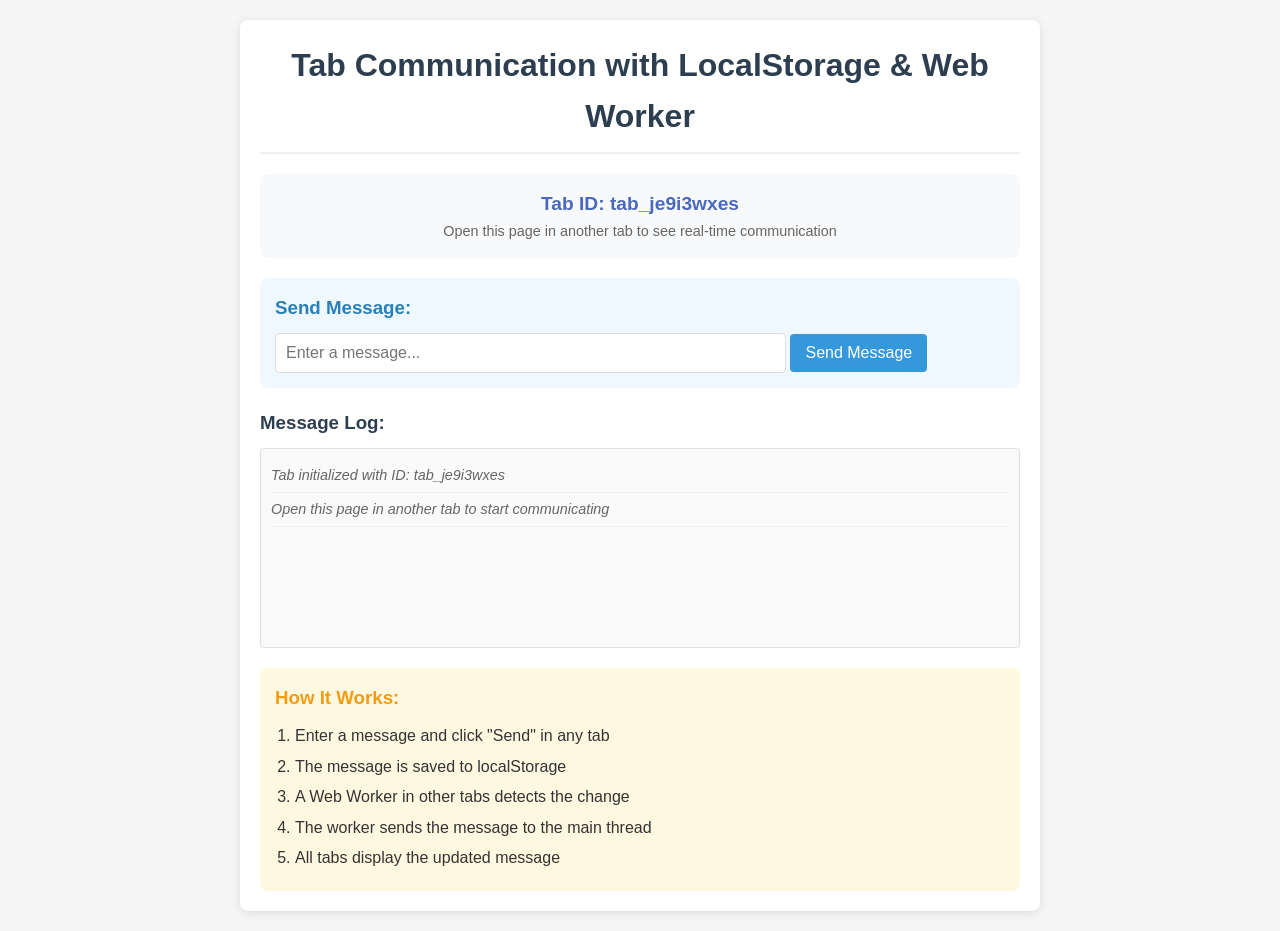
==== index.html @ 3d2b322a "init" ====
<!DOCTYPE html>
<html lang="en">
<head>
    <meta charset="UTF-8">
    <meta name="viewport" content="width=device-width, initial-scale=1.0">
    <title>LocalStorage & Worker Demo</title>
    <link rel="stylesheet" href="style.css">
</head>
<body>
    <div class="container">
        <h1>Tab Communication with LocalStorage & Web Worker</h1>
        
        <div class="tab-identifier">
            <h2>Tab ID: <span id="tabId"></span></h2>
            <p>Open this page in another tab to see real-time communication</p>
        </div>
        
        <div class="control-panel">
            <h3>Send Message:</h3>
            <input type="text" id="messageInput" placeholder="Enter a message...">
            <button id="sendButton">Send Message</button>
        </div>
        
        <div class="message-log">
            <h3>Message Log:</h3>
            <div id="messageLog"></div>
        </div>
        
        <div class="info">
            <h3>How It Works:</h3>
            <ol>
                <li>Enter a message and click "Send" in any tab</li>
                <li>The message is saved to localStorage</li>
                <li>A Web Worker in other tabs detects the change</li>
                <li>The worker sends the message to the main thread</li>
                <li>All tabs display the updated message</li>
            </ol>
        </div>
    </div>
    
    <script src="main.js"></script>
</body>
</html>
---- style.css ----
/* style.css */

* {
    margin: 0;
    padding: 0;
    box-sizing: border-box;
}

body {
    font-family: 'Segoe UI', Tahoma, Geneva, Verdana, sans-serif;
    line-height: 1.6;
    color: #333;
    background-color: #f5f5f5;
    padding: 20px;
}

.container {
    max-width: 800px;
    margin: 0 auto;
    background-color: white;
    border-radius: 8px;
    box-shadow: 0 2px 10px rgba(0, 0, 0, 0.1);
    padding: 20px;
}

h1 {
    color: #2c3e50;
    text-align: center;
    margin-bottom: 20px;
    padding-bottom: 10px;
    border-bottom: 2px solid #eee;
}

.tab-identifier {
    background-color: #f8f9fa;
    padding: 15px;
    border-radius: 8px;
    text-align: center;
    margin-bottom: 20px;
}

.tab-identifier h2 {
    font-size: 1.2rem;
    color: #4a69bd;
}

.tab-identifier p {
    font-size: 0.9rem;
    color: #666;
}

.control-panel {
    background-color: #f0f8ff;
    padding: 15px;
    border-radius: 8px;
    margin-bottom: 20px;
}

.control-panel h3 {
    margin-bottom: 10px;
    color: #2980b9;
}

#messageInput {
    width: 70%;
    padding: 10px;
    border: 1px solid #ddd;
    border-radius: 4px;
    font-size: 1rem;
}

#sendButton {
    padding: 10px 15px;
    background-color: #3498db;
    color: white;
    border: none;
    border-radius: 4px;
    cursor: pointer;
    font-size: 1rem;
    transition: background-color 0.3s;
}

#sendButton:hover {
    background-color: #2980b9;
}

.message-log {
    margin-bottom: 20px;
}

.message-log h3 {
    color: #2c3e50;
    margin-bottom: 10px;
}

#messageLog {
    height: 200px;
    overflow-y: auto;
    border: 1px solid #ddd;
    border-radius: 4px;
    padding: 10px;
    background-color: #fafafa;
}

.message {
    padding: 8px 12px;
    border-radius: 8px;
    margin-bottom: 8px;
    max-width: 80%;
}

.sent {
    background-color: #dcf8c6;
    margin-left: auto;
    text-align: right;
}

.received {
    background-color: #e3f2fd;
    position: relative;
}

.received::before {
    content: '🔄';
    position: absolute;
    left: -20px;
    top: 50%;
    transform: translateY(-50%);
    font-size: 12px;
}

.received-direct {
    background-color: #e8f5e9;
    position: relative;
}

.received-direct::before {
    content: '📩';
    position: absolute;
    left: -20px;
    top: 50%;
    transform: translateY(-50%);
    font-size: 12px;
}

.sender {
    font-weight: bold;
    margin-right: 6px;
}

.time {
    font-size: 0.75em;
    color: #666;
    display: block;
    margin-top: 2px;
}

.log {
    padding: 5px 0;
    color: #666;
    font-style: italic;
    font-size: 0.9em;
    border-bottom: 1px solid #eee;
}

.info {
    background-color: #fff8e1;
    padding: 15px;
    border-radius: 8px;
}

.info h3 {
    color: #f39c12;
    margin-bottom: 10px;
}

.info ol {
    padding-left: 20px;
}

.info li {
    margin-bottom: 5px;
}
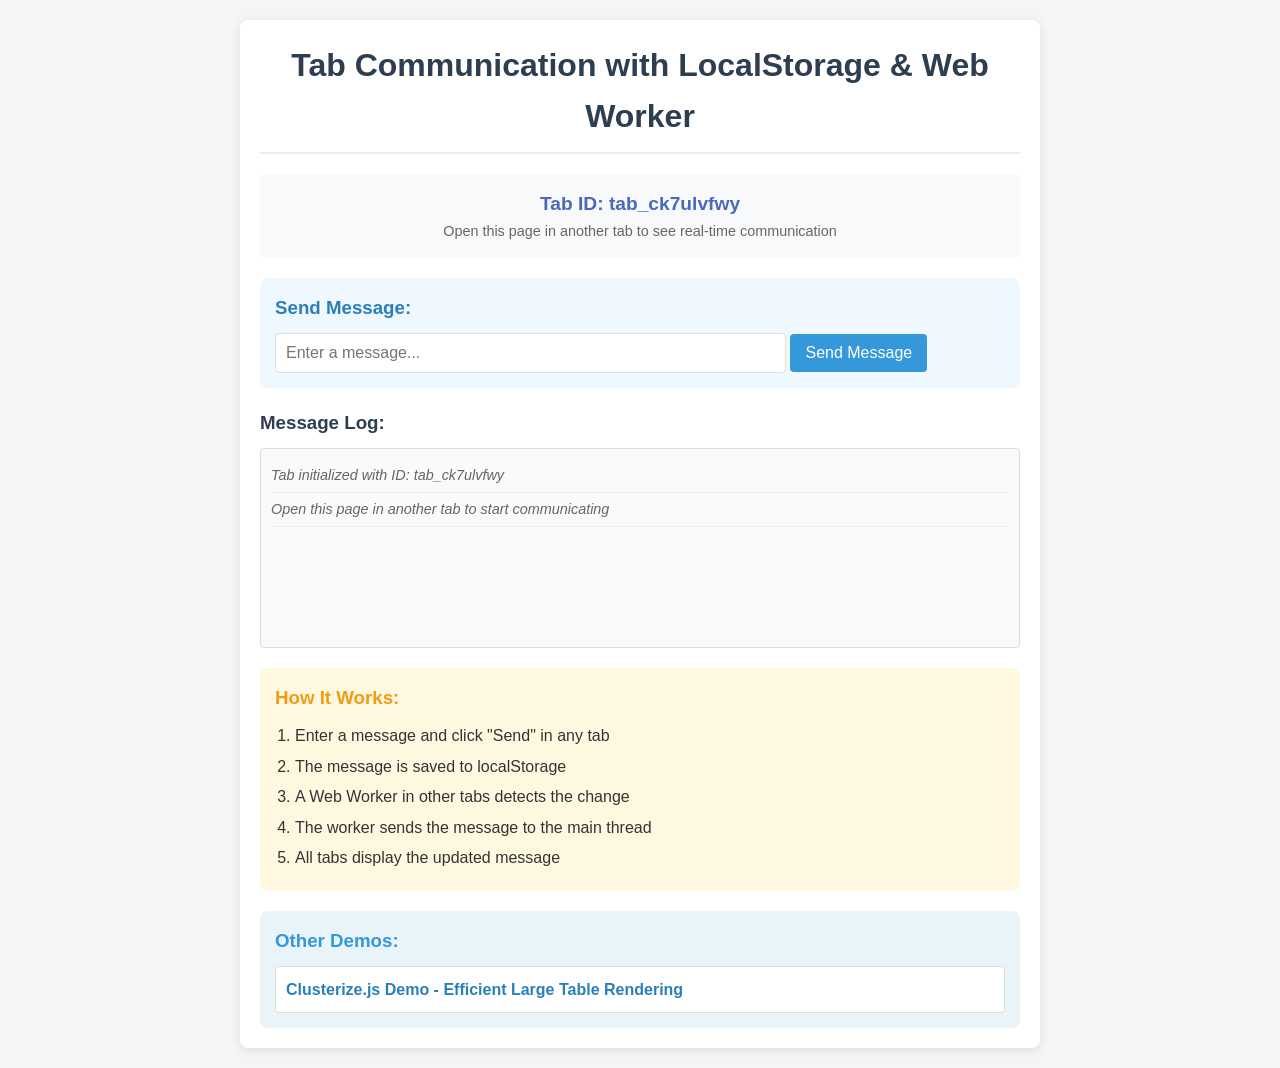
==== commit 8738735c: "add cluster" ====
--- a/index.html
+++ b/index.html
@@ -36,6 +36,11 @@
                 <li>All tabs display the updated message</li>
             </ol>
         </div>
+        
+        <div class="other-demos">
+            <h3>Other Demos:</h3>
+            <a href="clusterize-demo.html" class="demo-link">Clusterize.js Demo - Efficient Large Table Rendering</a>
+        </div>
     </div>
     
     <script src="main.js"></script>
--- a/style.css
+++ b/style.css
@@ -167,6 +167,7 @@
     background-color: #fff8e1;
     padding: 15px;
     border-radius: 8px;
+    margin-bottom: 20px;
 }
 
 .info h3 {
@@ -180,4 +181,33 @@
 
 .info li {
     margin-bottom: 5px;
+}
+
+.other-demos {
+    background-color: #e8f4f8;
+    padding: 15px;
+    border-radius: 8px;
+}
+
+.other-demos h3 {
+    color: #3498db;
+    margin-bottom: 10px;
+}
+
+.demo-link {
+    display: block;
+    padding: 10px;
+    background-color: #ffffff;
+    border: 1px solid #ddd;
+    border-radius: 4px;
+    color: #2980b9;
+    text-decoration: none;
+    font-weight: bold;
+    transition: all 0.3s ease;
+}
+
+.demo-link:hover {
+    background-color: #f0f8ff;
+    border-color: #3498db;
+    transform: translateX(5px);
 }
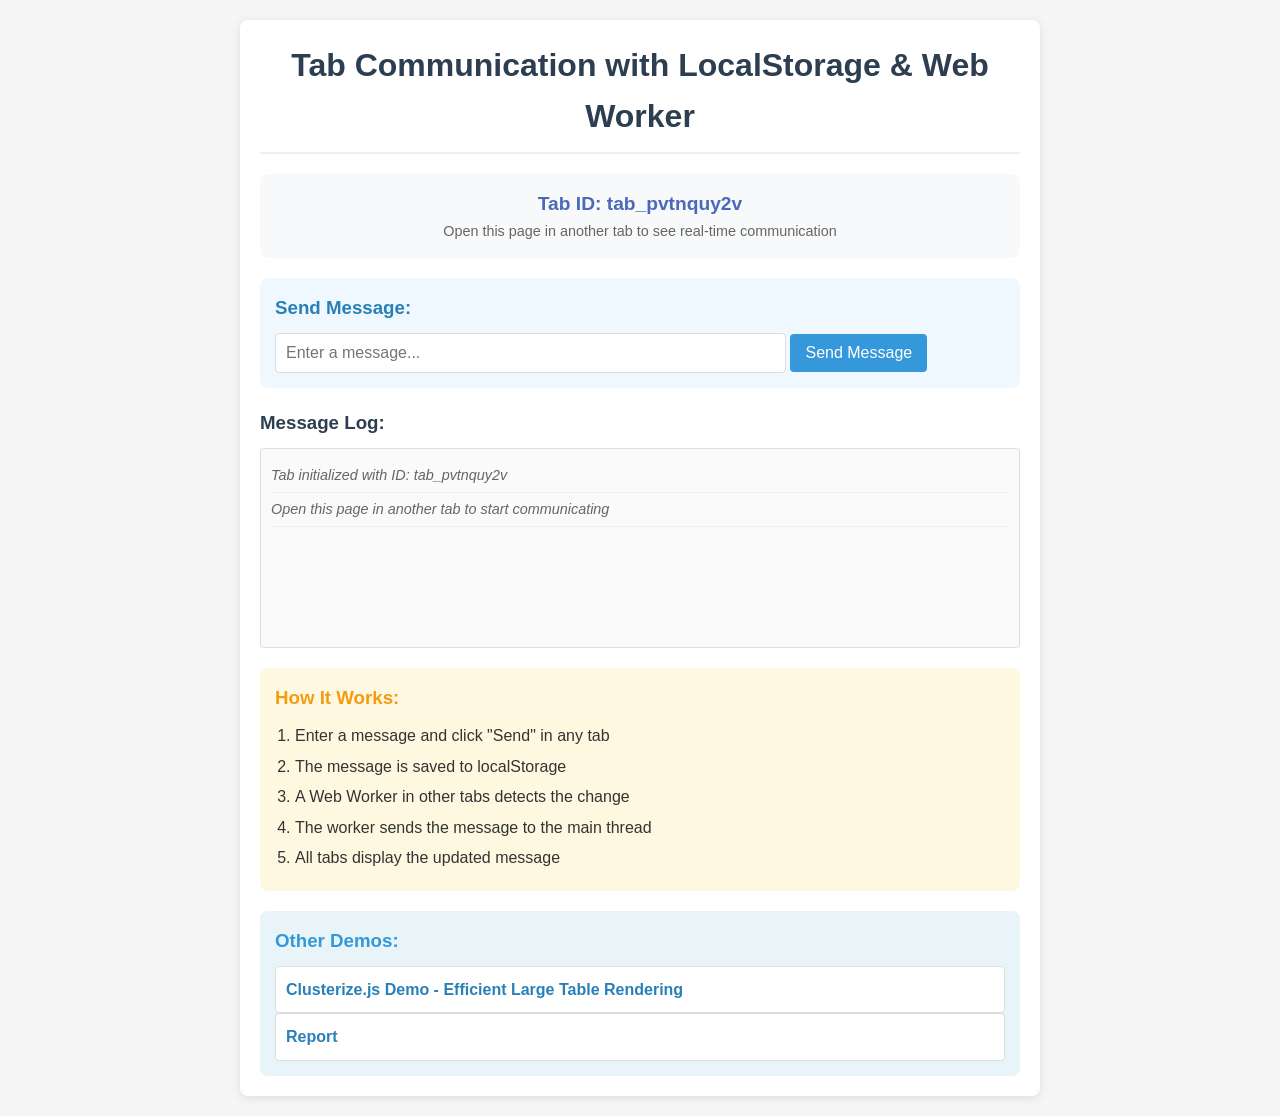
==== commit cd3b98ff: "update new pages" ====
--- a/index.html
+++ b/index.html
@@ -40,9 +40,11 @@
         <div class="other-demos">
             <h3>Other Demos:</h3>
             <a href="clusterize-demo.html" class="demo-link">Clusterize.js Demo - Efficient Large Table Rendering</a>
+            <a href="report.html" class="demo-link">Report</a>
+
         </div>
     </div>
     
     <script src="main.js"></script>
 </body>
-</html>+</html>
